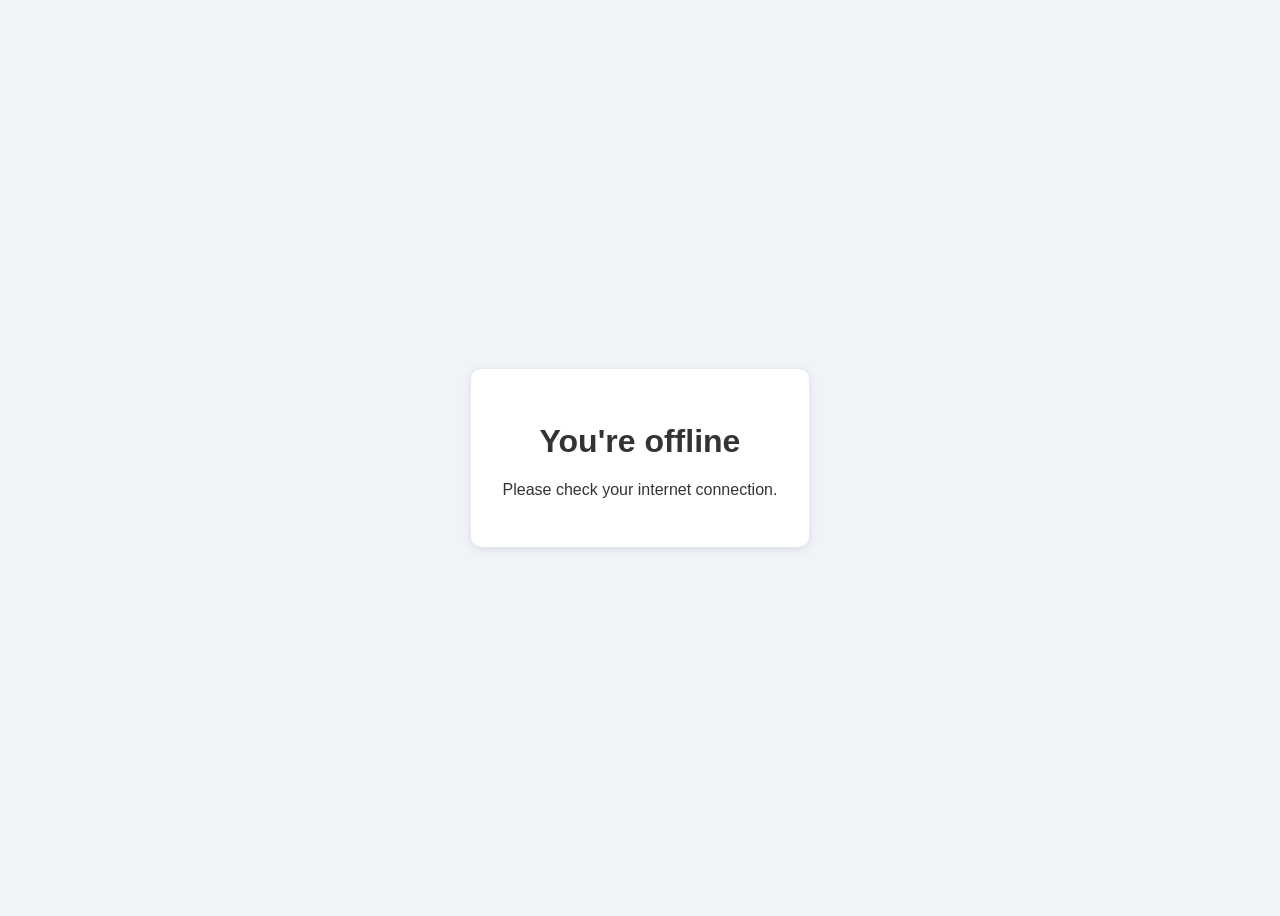
==== offline.html @ bdece28c "Create offline.html" ====
<!DOCTYPE html>
<html lang="en">
<head>
  <meta charset="UTF-8" />
  <meta name="viewport" content="width=device-width, initial-scale=1.0" />
  <title>Offline - Modo</title>
  <style>
    body {
      font-family: sans-serif;
      display: flex;
      justify-content: center;
      align-items: center;
      height: 100vh;
      background: #f0f4f8;
      color: #333;
    }
    div {
      text-align: center;
      padding: 2rem;
      background: white;
      border-radius: 10px;
      box-shadow: 0 2px 10px rgba(0,0,0,0.1);
    }
  </style>
</head>
<body>
  <div>
    <h1>You're offline</h1>
    <p>Please check your internet connection.</p>
  </div>
</body>
</html>
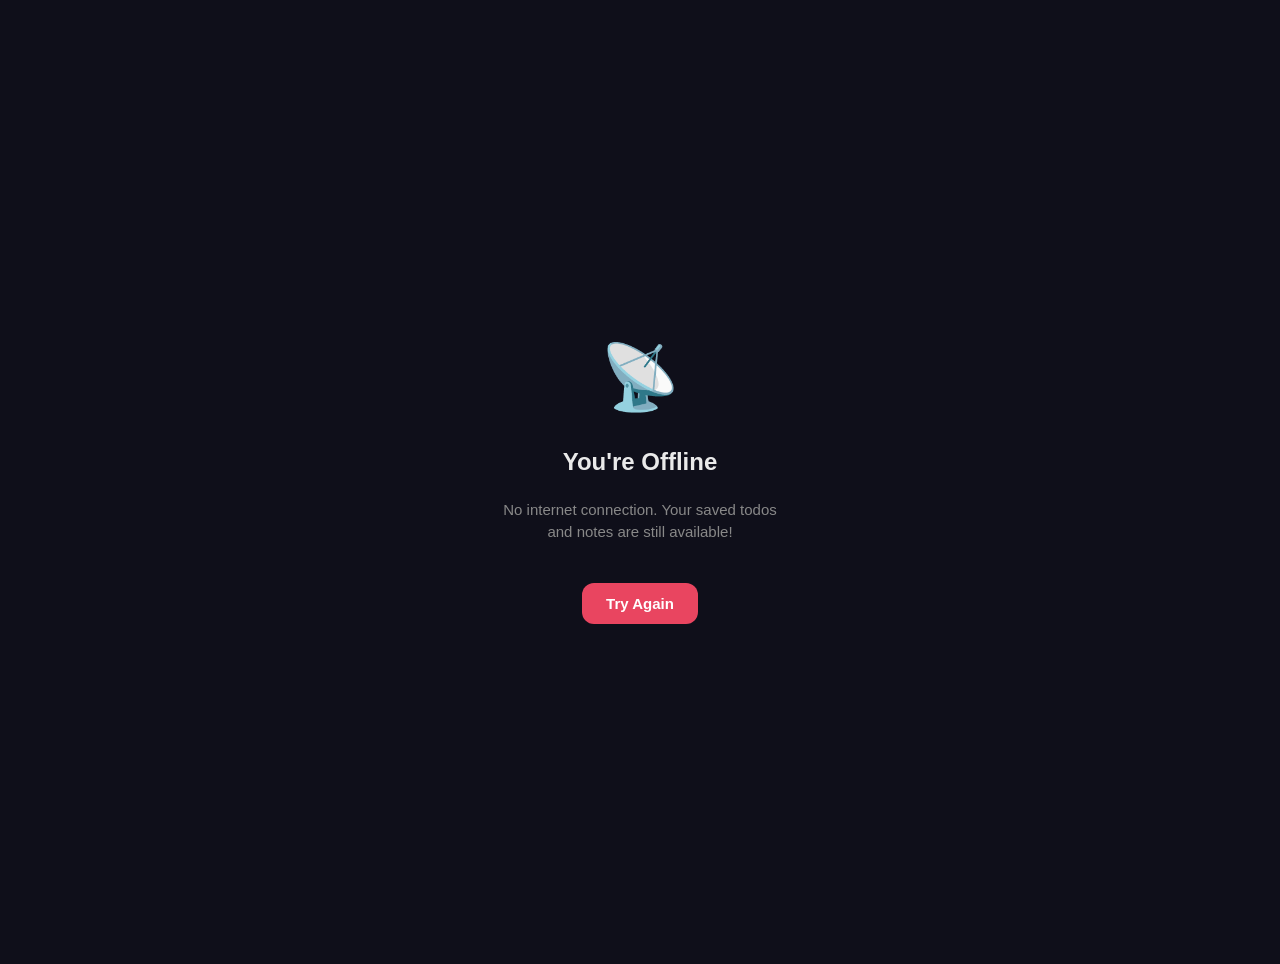
==== commit 6a139570: "Add files via upload" ====
--- a/offline.html
+++ b/offline.html
@@ -3,30 +3,40 @@
 <head>
   <meta charset="UTF-8" />
   <meta name="viewport" content="width=device-width, initial-scale=1.0" />
-  <title>Offline - Modo</title>
+  <title>Modo - Offline</title>
   <style>
     body {
-      font-family: sans-serif;
+      font-family: 'DM Sans', sans-serif;
+      background: #0f0f1a;
+      color: #eaeaea;
       display: flex;
+      flex-direction: column;
+      align-items: center;
       justify-content: center;
-      align-items: center;
-      height: 100vh;
-      background: #f0f4f8;
-      color: #333;
+      min-height: 100vh;
+      text-align: center;
+      padding: 24px;
     }
-    div {
-      text-align: center;
-      padding: 2rem;
-      background: white;
-      border-radius: 10px;
-      box-shadow: 0 2px 10px rgba(0,0,0,0.1);
+    .icon { font-size: 64px; margin-bottom: 16px; }
+    h1 { font-size: 24px; margin-bottom: 8px; }
+    p { color: #888; font-size: 15px; max-width: 300px; line-height: 1.5; }
+    button {
+      margin-top: 24px;
+      background: #e94560;
+      color: white;
+      border: none;
+      padding: 12px 24px;
+      border-radius: 12px;
+      font-size: 15px;
+      font-weight: 600;
+      cursor: pointer;
     }
   </style>
 </head>
 <body>
-  <div>
-    <h1>You're offline</h1>
-    <p>Please check your internet connection.</p>
-  </div>
+  <div class="icon">📡</div>
+  <h1>You're Offline</h1>
+  <p>No internet connection. Your saved todos and notes are still available!</p>
+  <button onclick="window.location.reload()">Try Again</button>
 </body>
-</html>+</html>
